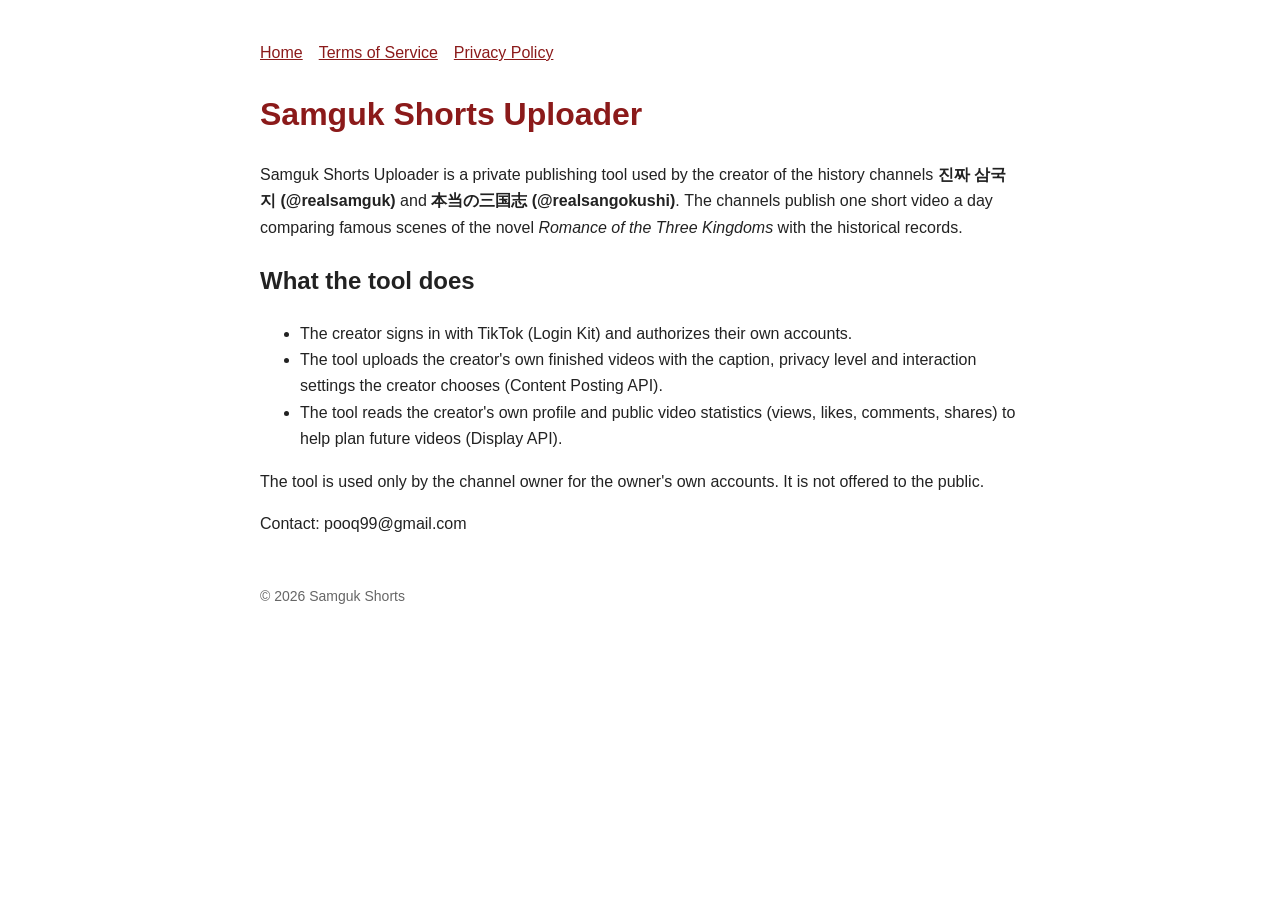
==== index.html @ 91278e9e "Add uploader website, terms and privacy policy Co-Authored-By: Claude Opus 5.5 <noreply@anthropic.co" ====
<!doctype html><html lang="en"><head><meta charset="utf-8"><meta name="viewport" content="width=device-width,initial-scale=1"><title>Samguk Shorts Uploader</title><link rel="stylesheet" href="style.css"></head><body>
<nav><a href="index.html">Home</a><a href="terms.html">Terms of Service</a><a href="privacy.html">Privacy Policy</a></nav>
<h1>Samguk Shorts Uploader</h1>
<p>Samguk Shorts Uploader is a private publishing tool used by the creator of the history channels <b>진짜 삼국지 (@realsamguk)</b> and <b>本当の三国志 (@realsangokushi)</b>. The channels publish one short video a day comparing famous scenes of the novel <i>Romance of the Three Kingdoms</i> with the historical records.</p>
<h2>What the tool does</h2>
<ul>
<li>The creator signs in with TikTok (Login Kit) and authorizes their own accounts.</li>
<li>The tool uploads the creator's own finished videos with the caption, privacy level and interaction settings the creator chooses (Content Posting API).</li>
<li>The tool reads the creator's own profile and public video statistics (views, likes, comments, shares) to help plan future videos (Display API).</li>
</ul>
<p>The tool is used only by the channel owner for the owner's own accounts. It is not offered to the public.</p>
<p>Contact: pooq99@gmail.com</p>
<footer>© 2026 Samguk Shorts</footer></body></html>
---- style.css ----
body{font-family:-apple-system,"Segoe UI",sans-serif;max-width:760px;margin:40px auto;padding:0 16px;line-height:1.65;color:#222;background:#fff}
h1{color:#8b1a1a}a{color:#8b1a1a}nav a{margin-right:16px}footer{margin-top:48px;font-size:14px;color:#666}
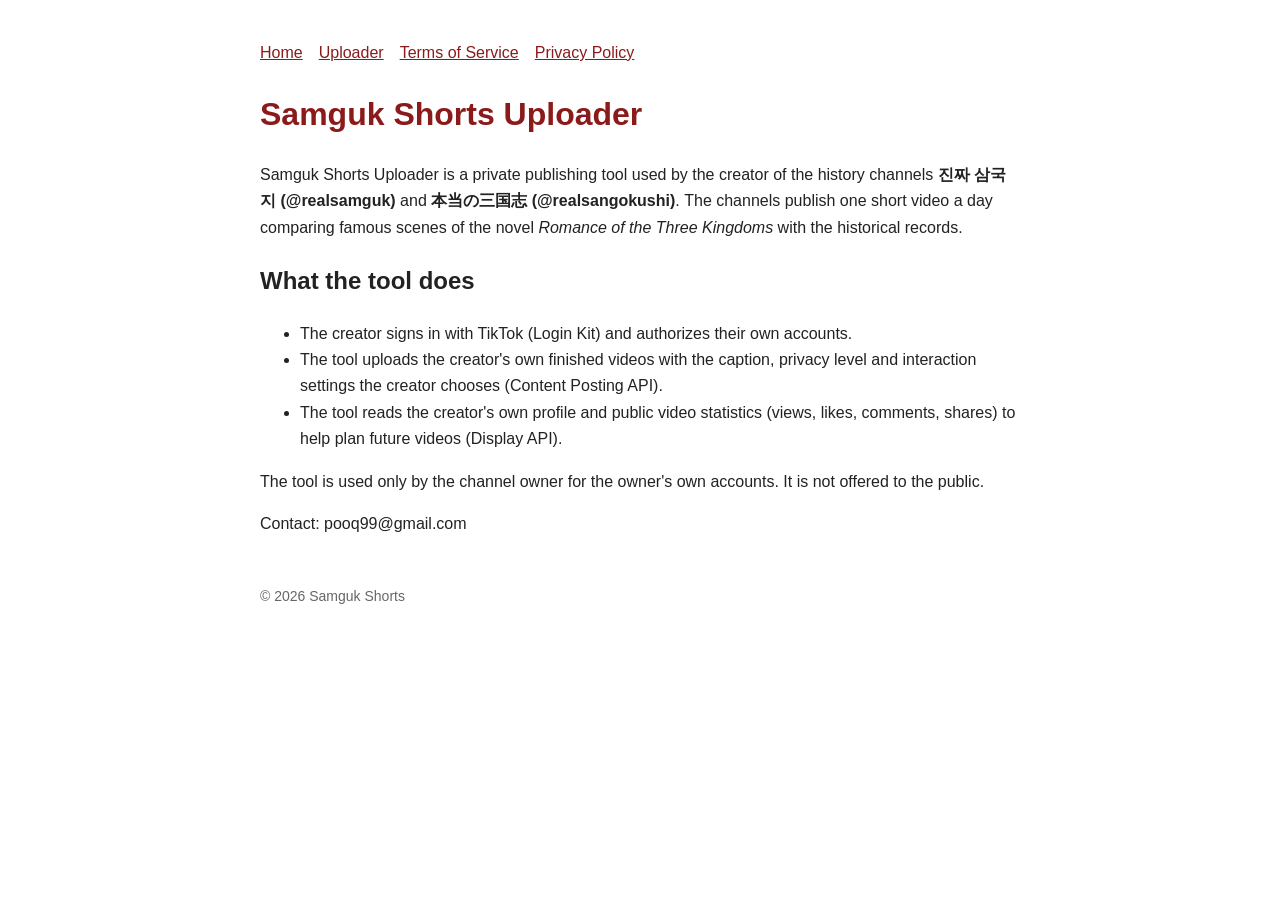
==== commit c91b934b: "Add uploader page, callback flow and Cloudflare Worker backend Co-Authored-By: Claude Opus 5.5 <nore" ====
--- a/index.html
+++ b/index.html
@@ -1,5 +1,5 @@
 <!doctype html><html lang="en"><head><meta charset="utf-8"><meta name="viewport" content="width=device-width,initial-scale=1"><title>Samguk Shorts Uploader</title><link rel="stylesheet" href="style.css"></head><body>
-<nav><a href="index.html">Home</a><a href="terms.html">Terms of Service</a><a href="privacy.html">Privacy Policy</a></nav>
+<nav><a href="index.html">Home</a><a href="uploader.html">Uploader</a><a href="terms.html">Terms of Service</a><a href="privacy.html">Privacy Policy</a></nav>
 <h1>Samguk Shorts Uploader</h1>
 <p>Samguk Shorts Uploader is a private publishing tool used by the creator of the history channels <b>진짜 삼국지 (@realsamguk)</b> and <b>本当の三国志 (@realsangokushi)</b>. The channels publish one short video a day comparing famous scenes of the novel <i>Romance of the Three Kingdoms</i> with the historical records.</p>
 <h2>What the tool does</h2>
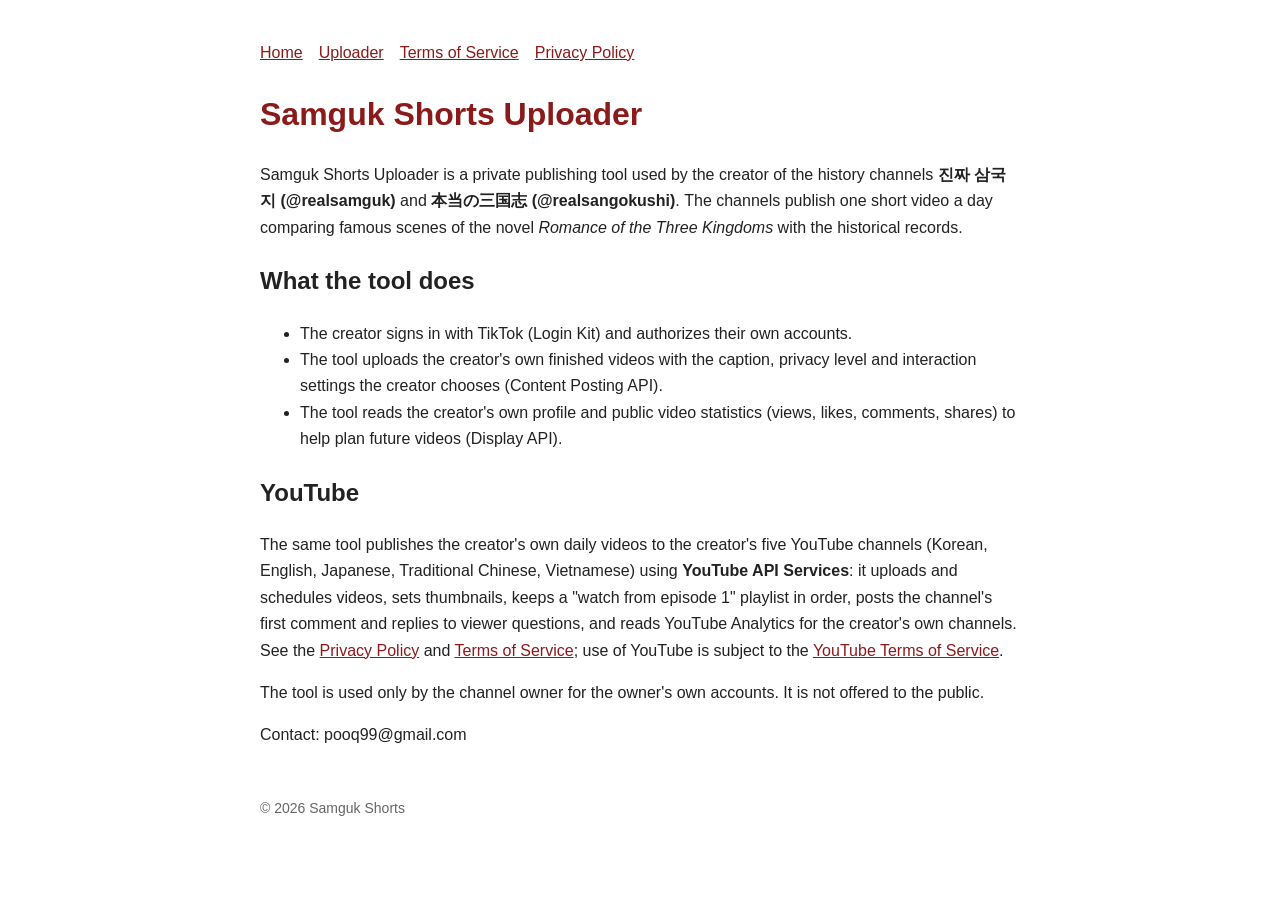
==== commit 6c8d7abc: "Add YouTube API Services sections to privacy policy, terms and home page Needed for the YouTube API " ====
--- a/index.html
+++ b/index.html
@@ -8,6 +8,8 @@
 <li>The tool uploads the creator's own finished videos with the caption, privacy level and interaction settings the creator chooses (Content Posting API).</li>
 <li>The tool reads the creator's own profile and public video statistics (views, likes, comments, shares) to help plan future videos (Display API).</li>
 </ul>
+<h2>YouTube</h2>
+<p>The same tool publishes the creator's own daily videos to the creator's five YouTube channels (Korean, English, Japanese, Traditional Chinese, Vietnamese) using <b>YouTube API Services</b>: it uploads and schedules videos, sets thumbnails, keeps a "watch from episode 1" playlist in order, posts the channel's first comment and replies to viewer questions, and reads YouTube Analytics for the creator's own channels. See the <a href="privacy.html">Privacy Policy</a> and <a href="terms.html">Terms of Service</a>; use of YouTube is subject to the <a href="https://www.youtube.com/t/terms">YouTube Terms of Service</a>.</p>
 <p>The tool is used only by the channel owner for the owner's own accounts. It is not offered to the public.</p>
 <p>Contact: pooq99@gmail.com</p>
 <footer>© 2026 Samguk Shorts</footer></body></html>
